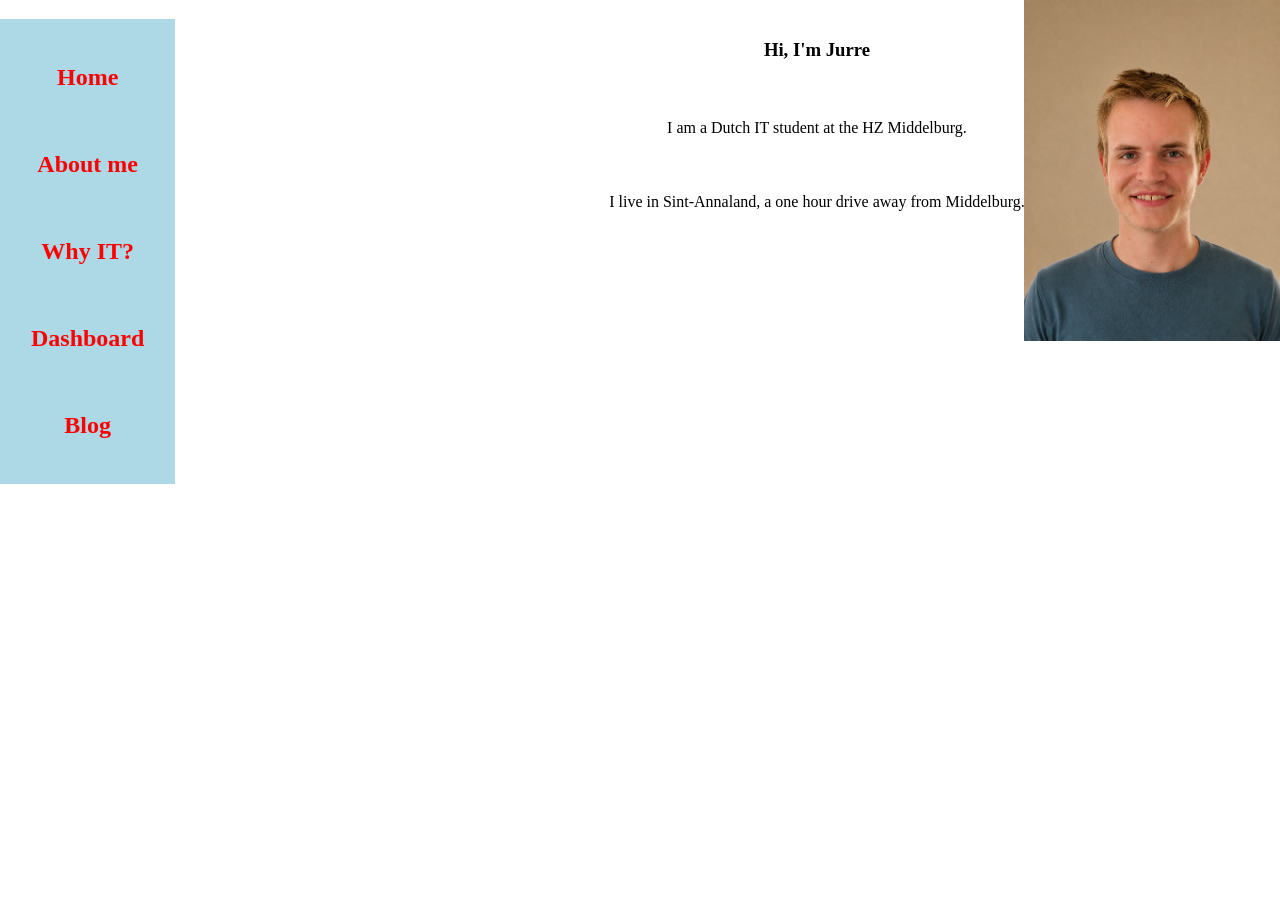
==== about.html @ f8d6527f "added table" ====
<!DOCTYPE html>

<html>

<head>
    <link rel="stylesheet" href="style.css">
    <title>About me</title>
</head>

<body>
    <nav>
        <h3 class="sidebar">
            <br><a href="index.html">Home</a></br>
            <br><a href="about.html">About me</a></br>
            <br><a href="why-it.html">Why IT?</a></br>
            <br><a href="dashboard.html">Dashboard</a></br>
            <br><a href="blog.html">Blog</a></br>
        </h3>

        <section class="main">
            <img src="/resources/images/ik.png">
            <h1>Hi, I'm Jurre</h1>
            <p>I am a Dutch IT student at the HZ Middelburg.</p>
            <p>I live in Sint-Annaland, a one hour drive away from Middelburg.</p>
            
        </section>
    </nav>

</body>

</html>
---- style.css ----
.sidebar {
    position:fixed;
    top: 0;
    left: 0;
    background-color: lightblue;  
    height:auto;
    padding: 15px;
    width:auto;
}

nav {
    background-color: white;
    text-align: center;
    padding-left: 20%
}

.sidebar a {
    text-decoration: none;
    font-size: x-large;
    color: red;
    display: block;
    padding: 8px 16px;
}

.sidebar a:hover {
  background-color: #555555;
  color: white;
}

.main h1, h2, p, table{
    margin-left: 30%;
    margin-right: 20%;
    text-align: center;
    padding: 20px;
}

.main a {
    color: black;
    text-decoration: none;
    
}

.main img {
    position:absolute;
    top:0%;
    right:0%;
    width: 20%;
}

.dashboard {
    border-width: 2px;
}
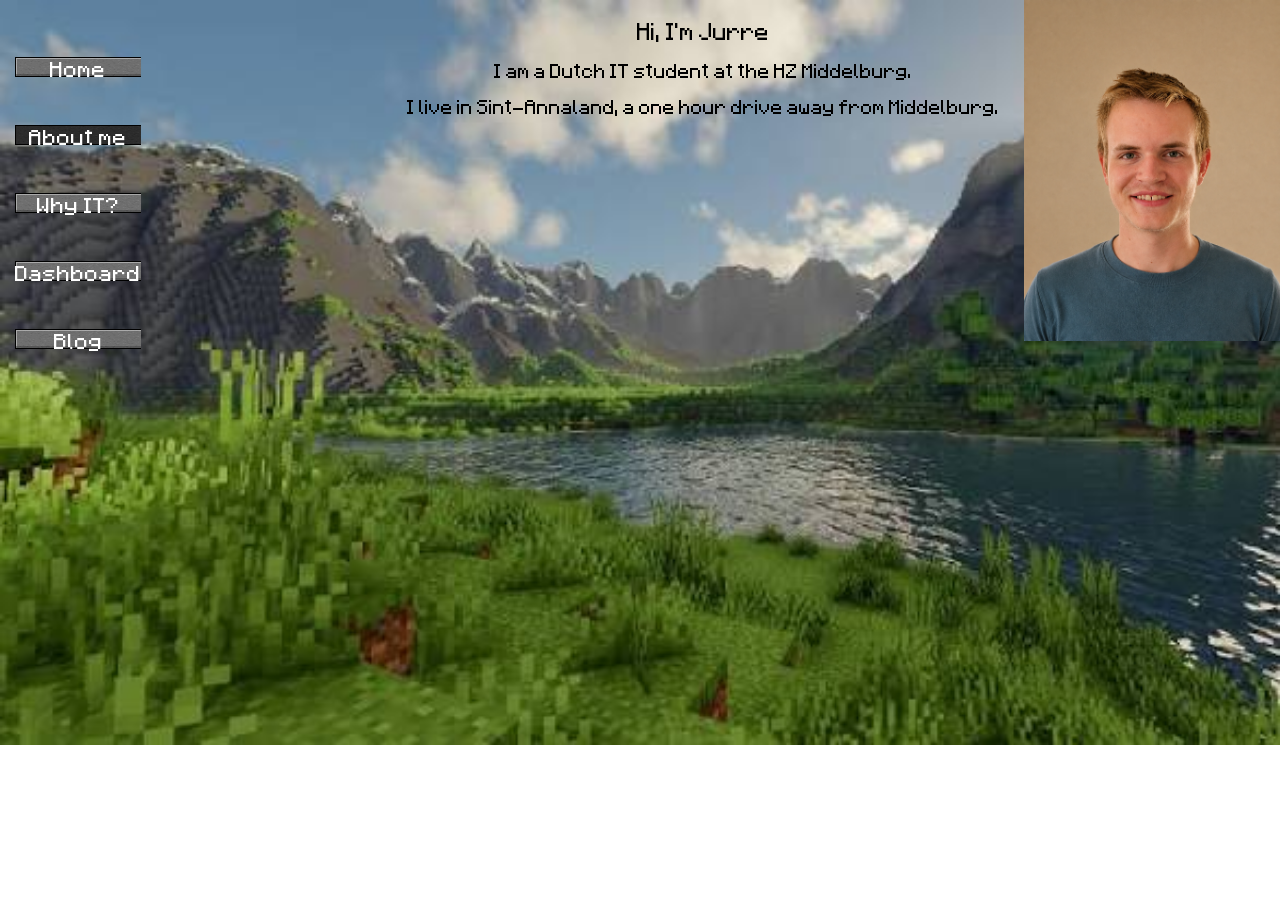
==== commit 3ddc98c7: "textures added/ stylized" ====
--- a/about.html
+++ b/about.html
@@ -9,9 +9,9 @@
 
 <body>
     <nav>
-        <h3 class="sidebar">
+        <h3 class="selector">
             <br><a href="index.html">Home</a></br>
-            <br><a href="about.html">About me</a></br>
+            <br><a id="active-page" href="about.html">About me</a></br>
             <br><a href="why-it.html">Why IT?</a></br>
             <br><a href="dashboard.html">Dashboard</a></br>
             <br><a href="blog.html">Blog</a></br>
--- a/style.css
+++ b/style.css
@@ -1,37 +1,62 @@
-.sidebar {
+@font-face {
+    font-family: 'Minecraft';
+    src: url(resources/fonts/minecraftfont.woff);
+    font-weight: bold;
+}
+
+html {
+    font-family: "Minecraft";
+}
+
+.selector {
     position:fixed;
     top: 0;
     left: 0;
-    background-color: lightblue;  
     height:auto;
     padding: 15px;
-    width:auto;
+
+}
+
+.selector a:hover, a:active {
+    background-image: url(/resources/images/button_highlighted.png);
+    background-repeat: no-repeat;
+    display: block;
+
+    
+}
+
+
+#active-page {  
+    background-image: url(/resources/images/button_disabled.png);
+    color: white;
+    background-repeat: no-repeat;
+    display: block;
+}
+
+body {
+    background-image: url(/resources/images/minecraft-background-menu.jpg);
+    background-repeat: no-repeat;
+    background-size: cover;
 }
 
 nav {
-    background-color: white;
     text-align: center;
-    padding-left: 20%
 }
 
-.sidebar a {
+.selector a {
     text-decoration: none;
-    font-size: x-large;
-    color: red;
+    font-size: large;
+    color: white;
+    background-image: url(/resources/images/button.png);
+    background-repeat: no-repeat;
     display: block;
-    padding: 8px 16px;
-}
-
-.sidebar a:hover {
-  background-color: #555555;
-  color: white;
 }
 
 .main h1, h2, p, table{
     margin-left: 30%;
     margin-right: 20%;
     text-align: center;
-    padding: 20px;
+    padding: 0px;
 }
 
 .main a {
@@ -48,5 +73,6 @@
 }
 
 .dashboard {
-    border-width: 2px;
+    border-width: 2px solid;
 }
+
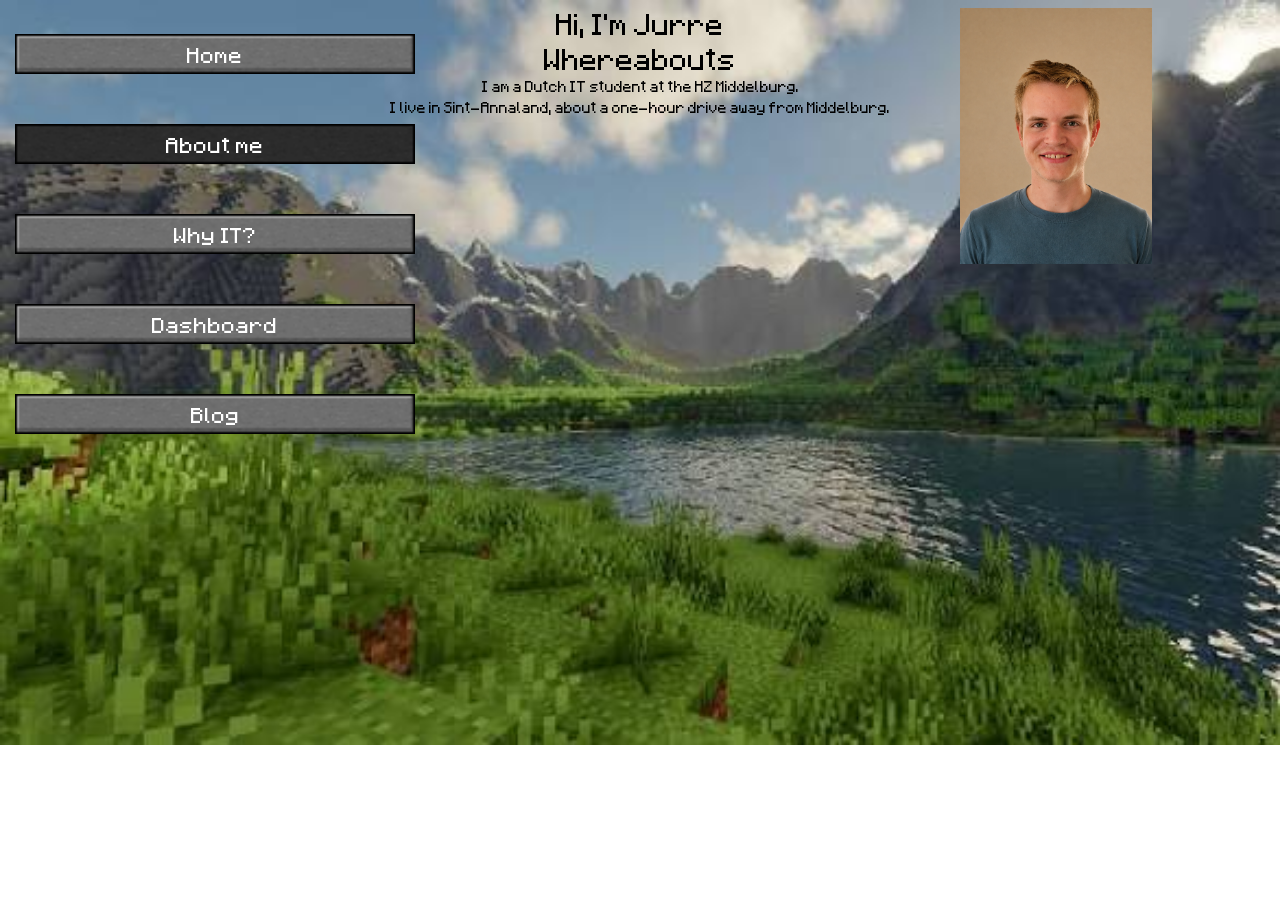
==== commit d30630f0: "added some more stuff" ====
--- a/about.html
+++ b/about.html
@@ -10,21 +10,22 @@
 <body>
     <nav>
         <h3 class="selector">
-            <br><a href="index.html">Home</a></br>
-            <br><a id="active-page" href="about.html">About me</a></br>
-            <br><a href="why-it.html">Why IT?</a></br>
-            <br><a href="dashboard.html">Dashboard</a></br>
-            <br><a href="blog.html">Blog</a></br>
+        <a href="index.html">Home</a>
+        <a id="active-page" href="about.html">About me</a>
+        <a href="why-it.html">Why IT?</a>
+        <a href="dashboard.html">Dashboard</a>
+        <a href="blog.html">Blog</a>
         </h3>
+    </nav>
 
-        <section class="main">
-            <img src="/resources/images/ik.png">
+        <section class="main" class="about">
+            <img src="resources/images/ik.png" alt="Picture of me">
             <h1>Hi, I'm Jurre</h1>
+            <h2>Whereabouts</h2>
             <p>I am a Dutch IT student at the HZ Middelburg.</p>
-            <p>I live in Sint-Annaland, a one hour drive away from Middelburg.</p>
-            
+            <p>I live in Sint-Annaland, about a one-hour drive away from Middelburg.</p>
         </section>
-    </nav>
+
 
 </body>
 
--- a/style.css
+++ b/style.css
@@ -3,17 +3,22 @@
     src: url(resources/fonts/minecraftfont.woff);
     font-weight: bold;
 }
+@font-face {
+    font-family: 'Minecraft Bold';
+    src: url(/resources/fonts/3_Minecraft-Bold.woff);
+}
 
-html {
-    font-family: "Minecraft";
+p {
+    font-size: 75%;
 }
 
 .selector {
     position:fixed;
-    top: 0;
-    left: 0;
-    height:auto;
+    top: 0%;
+    left: 0%;
     padding: 15px;
+    font-family: "Minecraft";
+    
 
 }
 
@@ -21,8 +26,6 @@
     background-image: url(/resources/images/button_highlighted.png);
     background-repeat: no-repeat;
     display: block;
-
-    
 }
 
 
@@ -47,32 +50,73 @@
     text-decoration: none;
     font-size: large;
     color: white;
+
     background-image: url(/resources/images/button.png);
     background-repeat: no-repeat;
+    background-size: 400px 40px;
     display: block;
+
+    width: 400px;
+    height: 40px;
+    text-align: center;
+    margin-bottom: 50px;
+    line-height: 40px;
+
 }
 
 .main h1, h2, p, table{
     margin-left: 30%;
     margin-right: 20%;
+    align-items: center;
+    justify-content: center;
     text-align: center;
-    padding: 0px;
+    display: flex;
 }
 
-.main a {
-    color: black;
+.main h1, h2, p {
+    font-family: "Minecraft";
+}
+
+.main h1, h2, p {
+    margin: 5px 0;
+}
+.blogs {
+    color: yellow;
+    font-family: "Minecraft";
     text-decoration: none;
-    
+    display: block;
+    margin-top: 20px;
+
+
 }
+.blogs:hover {
+    color: red;
+}
+
 
 .main img {
     position:absolute;
-    top:0%;
-    right:0%;
-    width: 20%;
+    width: 15%;
+    right: 10%;
 }
 
-.dashboard {
-    border-width: 2px solid;
+.dashboard th, td {
+    border: 2px solid;
+    width: 50%;
+    height: 50%;
+    padding: 4px;
 }
 
+.dashboard td {
+    font-family: "Minecraft";
+}
+
+.dashboard th {
+    font-family: "Minecraft Bold";
+    font-size: large;
+}
+
+.dashboard td:hover, th:hover {
+    color: gray;
+}
+
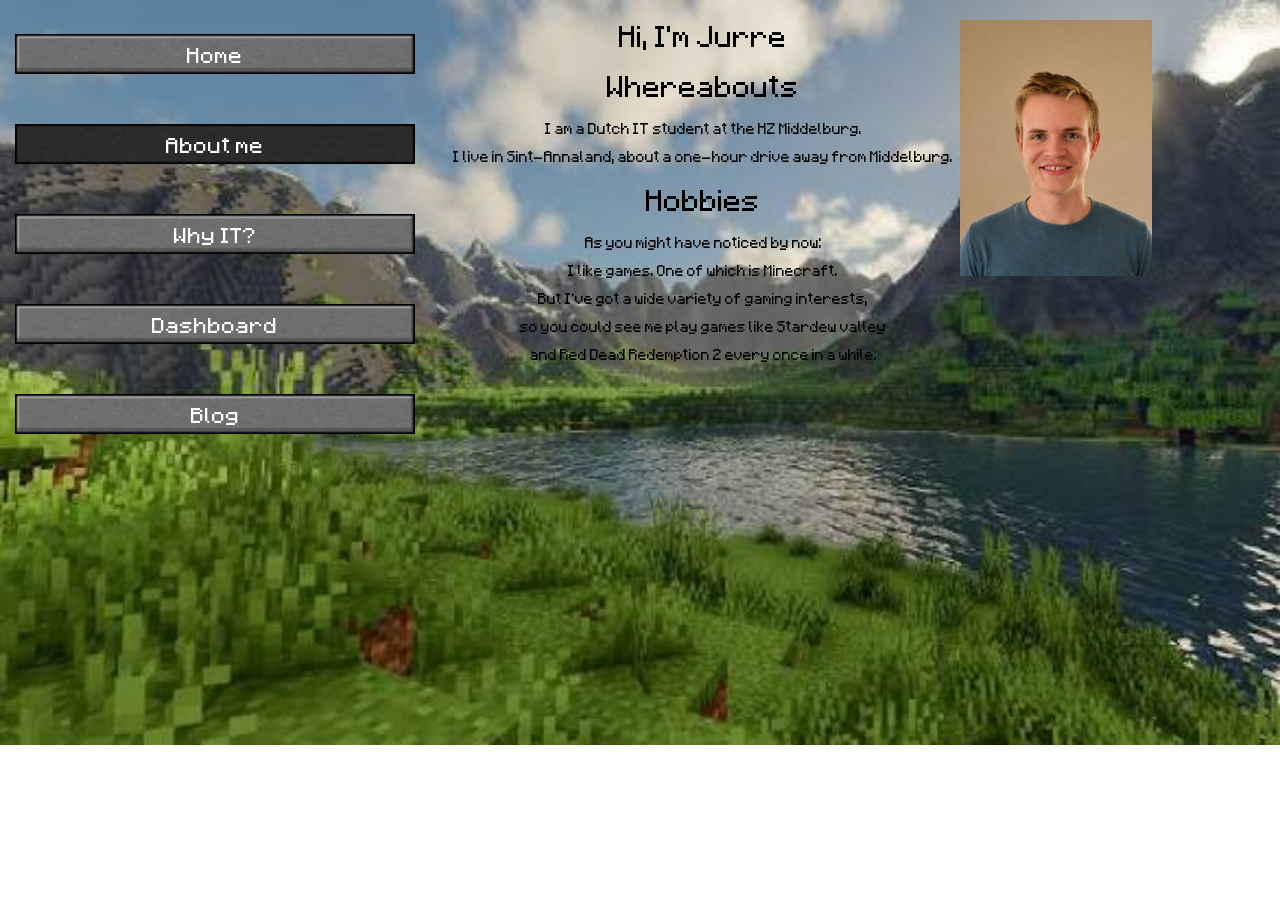
==== commit fde2b02d: "much done" ====
--- a/about.html
+++ b/about.html
@@ -1,31 +1,36 @@
 <!DOCTYPE html>
 
-<html>
+<html id="minecraft-background">
 
 <head>
-    <link rel="stylesheet" href="style.css">
+    <link rel="stylesheet" href="/resources/css/style.css">
     <title>About me</title>
 </head>
 
 <body>
     <nav>
         <h3 class="selector">
-        <a href="index.html">Home</a>
-        <a id="active-page" href="about.html">About me</a>
-        <a href="why-it.html">Why IT?</a>
-        <a href="dashboard.html">Dashboard</a>
-        <a href="blog.html">Blog</a>
+            <a href="index.html">Home</a>
+            <a id="active-page" href="about.html">About me</a>
+            <a href="why-it.html">Why IT?</a>
+            <a href="dashboard.html">Dashboard</a>
+            <a href="blog.html">Blog</a>
         </h3>
     </nav>
 
-        <section class="main" class="about">
-            <img src="resources/images/ik.png" alt="Picture of me">
-            <h1>Hi, I'm Jurre</h1>
-            <h2>Whereabouts</h2>
-            <p>I am a Dutch IT student at the HZ Middelburg.</p>
-            <p>I live in Sint-Annaland, about a one-hour drive away from Middelburg.</p>
-        </section>
-
+    <section class="main about">
+        <img src="resources/images/me.png" alt="Picture of me">
+        <h1>Hi, I'm Jurre</h1>
+        <h2>Whereabouts</h2>
+        <p>I am a Dutch IT student at the HZ Middelburg.</p>
+        <p>I live in Sint-Annaland, about a one-hour drive away from Middelburg.</p>
+        <h2>Hobbies</h2>
+        <p>As you might have noticed by now:</p>
+        <p>I like games. One of which is Minecraft.</p>
+        <p>But I've got a wide variety of gaming interests,</p>
+        <p>so you could see me play games like Stardew valley</p>
+        <p>and Red Dead Redemption 2 every once in a while.</p>
+    </section>
 
 </body>
 
--- a/resources/css/style.css
+++ b/resources/css/style.css
@@ -0,0 +1,187 @@
+@font-face {
+    font-family: 'Minecraft';
+    src: url(/resources/fonts/minecraftfont.woff);
+    font-weight: bold;
+}
+
+@font-face {
+    font-family: 'Minecraft Bold';
+    src: url(/resources/fonts/3_Minecraft-Bold.woff);
+}
+
+p {
+    font-size: 75%;
+}
+
+.main h1, h2, h3, p {
+    font-family: "Minecraft";
+}
+
+.selector {
+    position: fixed;
+    top: 0%;
+    left: 0%;
+    padding: 15px;
+    font-family: "Minecraft";
+}
+
+.selector a:hover,
+a:active {
+    background-image: url(/resources/images/button_highlighted.png);
+    background-repeat: no-repeat;
+    display: block;
+}
+
+
+#active-page {
+    background-image: url(/resources/images/button_disabled.png);
+    color: white;
+    background-repeat: no-repeat;
+    display: block;
+}
+
+body {
+    text-align: center;
+}
+
+#minecraft-background {
+    background-image: url(/resources/images/minecraft-background-menu.jpg) ;
+    background-repeat: no-repeat;
+    background-size: cover;
+}
+
+#rdr2-background {
+    background-image: url(/resources/images/signpost-rdr2.jpg);
+    background-repeat: no-repeat;
+    background-size: 100% auto;
+
+}
+
+#stardew-valley-background {
+    background-image: url(/resources/images/minecraft-background-menu.jpg);
+    background-repeat: no-repeat;
+}
+
+.selector a {
+    text-decoration: none;
+    font-size: large;
+    color: white;
+
+    background-image: url(/resources/images/button.png);
+    background-repeat: no-repeat;
+    background-size: 400px 40px;
+    display: block;
+
+    width: 400px;
+    height: 40px;
+    text-align: center;
+    margin-bottom: 50px;
+    line-height: 40px;
+
+}
+
+.main p, h1, h2, table {
+    margin-left: 30%;
+    margin-right: 20%;
+    align-items: center;
+    justify-content: center;
+    text-align: center;
+}
+
+/* Blogs */
+.blogs {
+    color: yellow;
+    font-family: "Minecraft";
+    text-decoration: none;
+    display: block;
+    margin-top: 20px;
+    
+    background-image: url(/resources/images/button.png);
+    background-repeat: no-repeat;
+    background-size: 400px 40px;
+
+    width: 400px;
+    height: 40px;
+    text-align: center;
+    margin-bottom: 50px;
+    line-height: 40px;
+    align-items: center;
+
+    margin-left: 30%;
+    margin-right: 20%;
+}
+
+.blogs:hover {
+    color: red;
+}
+
+/* dashboard */
+.dashboard th,td {
+    border: 2px solid;
+    width: 50%;
+    height: 50%;
+    padding: 4px;
+}
+
+.dashboard td {
+    font-family: "Minecraft";
+}
+
+.dashboard th {
+    font-family: "Minecraft Bold";
+    font-size: large;
+}
+
+.dashboard th:hover {
+    color: gray;
+}
+
+.dashboard:has(.row-highlight-1:hover) .row-highlight-1,
+.dashboard:has(.row-highlight-1:hover) .row-highlight-quarter-1,
+.dashboard:has(.row-highlight-2:hover) .row-highlight-2,
+.dashboard:has(.row-highlight-2:hover) .row-highlight-quarter-1,
+.dashboard:has(.row-highlight-3:hover) .row-highlight-3,
+.dashboard:has(.row-highlight-3:hover) .row-highlight-quarter-1,
+.dashboard:has(.row-highlight-4:hover) .row-highlight-4,
+.dashboard:has(.row-highlight-4:hover) .row-highlight-quarter-2,
+.dashboard:has(.row-highlight-5:hover) .row-highlight-5,
+.dashboard:has(.row-highlight-5:hover) .row-highlight-quarter-2,
+.dashboard:has(.row-highlight-6:hover) .row-highlight-6,
+.dashboard:has(.row-highlight-6:hover) .row-highlight-quarter-2,
+.dashboard:has(.row-highlight-7:hover) .row-highlight-7,
+.dashboard:has(.row-highlight-7:hover) .row-highlight-quarter-3,
+.dashboard:has(.row-highlight-8:hover) .row-highlight-8,
+.dashboard:has(.row-highlight-8:hover) .row-highlight-quarter-3,
+.dashboard:has(.row-highlight-9:hover) .row-highlight-9,
+.dashboard:has(.row-highlight-9:hover) .row-highlight-quarter-3,
+.dashboard:has(.row-highlight-10:hover) .row-highlight-10,
+.dashboard:has(.row-highlight-10:hover) .row-highlight-quarter-4,
+.dashboard:has(.row-highlight-11:hover) .row-highlight-11,
+.dashboard:has(.row-highlight-11:hover) .row-highlight-quarter-4,
+.dashboard:has(.row-highlight-12:hover) .row-highlight-12,
+.dashboard:has(.row-highlight-12:hover) .row-highlight-quarter-4 {
+    background-color: rgba(128, 128, 128, 0.6);
+}
+
+/* about me page */
+.about h1 {
+    margin-bottom: 10px;
+    display: flex;
+}
+
+.about h2 {
+    margin-bottom:20px;
+    display: flex;
+}
+
+.about p {
+    margin-bottom: 5px;
+    display: flex;
+}
+
+.main img {
+    position: absolute;
+    width: 15%;
+    right: 10%;
+}
+
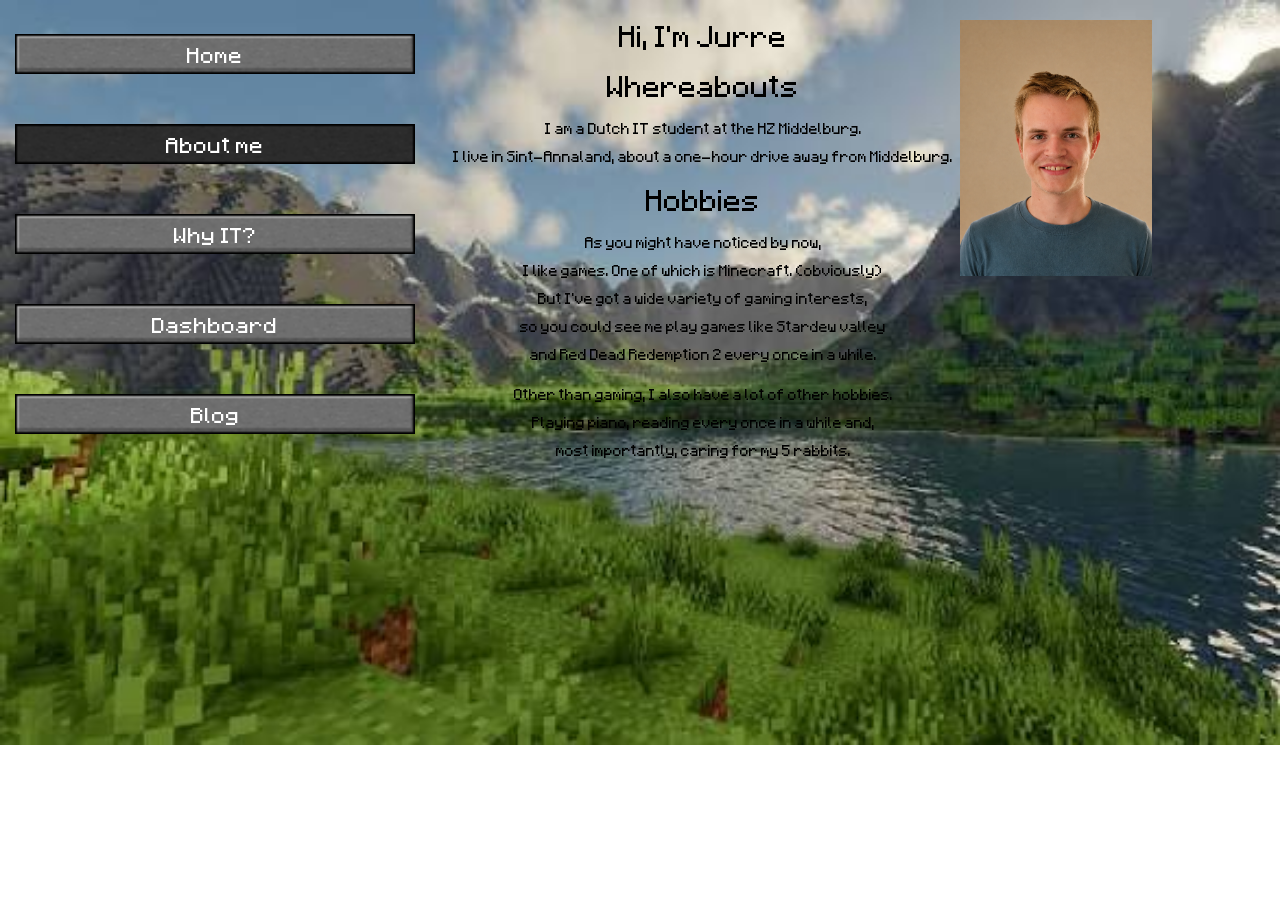
==== commit 2e0b0408: "added irrelevant things" ====
--- a/about.html
+++ b/about.html
@@ -25,11 +25,16 @@
         <p>I am a Dutch IT student at the HZ Middelburg.</p>
         <p>I live in Sint-Annaland, about a one-hour drive away from Middelburg.</p>
         <h2>Hobbies</h2>
-        <p>As you might have noticed by now:</p>
-        <p>I like games. One of which is Minecraft.</p>
+        <p>As you might have noticed by now,</p>
+        <p>I like games. One of which is Minecraft. (obviously) </p>
         <p>But I've got a wide variety of gaming interests,</p>
         <p>so you could see me play games like Stardew valley</p>
         <p>and Red Dead Redemption 2 every once in a while.</p>
+        <p></p>
+        <p>Other than gaming, I also have a lot of other hobbies.</p>
+        <p>Playing piano, reading every once in a while and,</p>
+        <p>most importantly, caring for my 5 rabbits.</p>
+    
     </section>
 
 </body>
--- a/resources/css/style.css
+++ b/resources/css/style.css
@@ -69,8 +69,9 @@
 
     background-image: url(/resources/images/button.png);
     background-repeat: no-repeat;
-    background-size: 400px 40px;
+    background-size: 100% auto;
     display: block;
+    max-width: 400px;
 
     width: 400px;
     height: 40px;
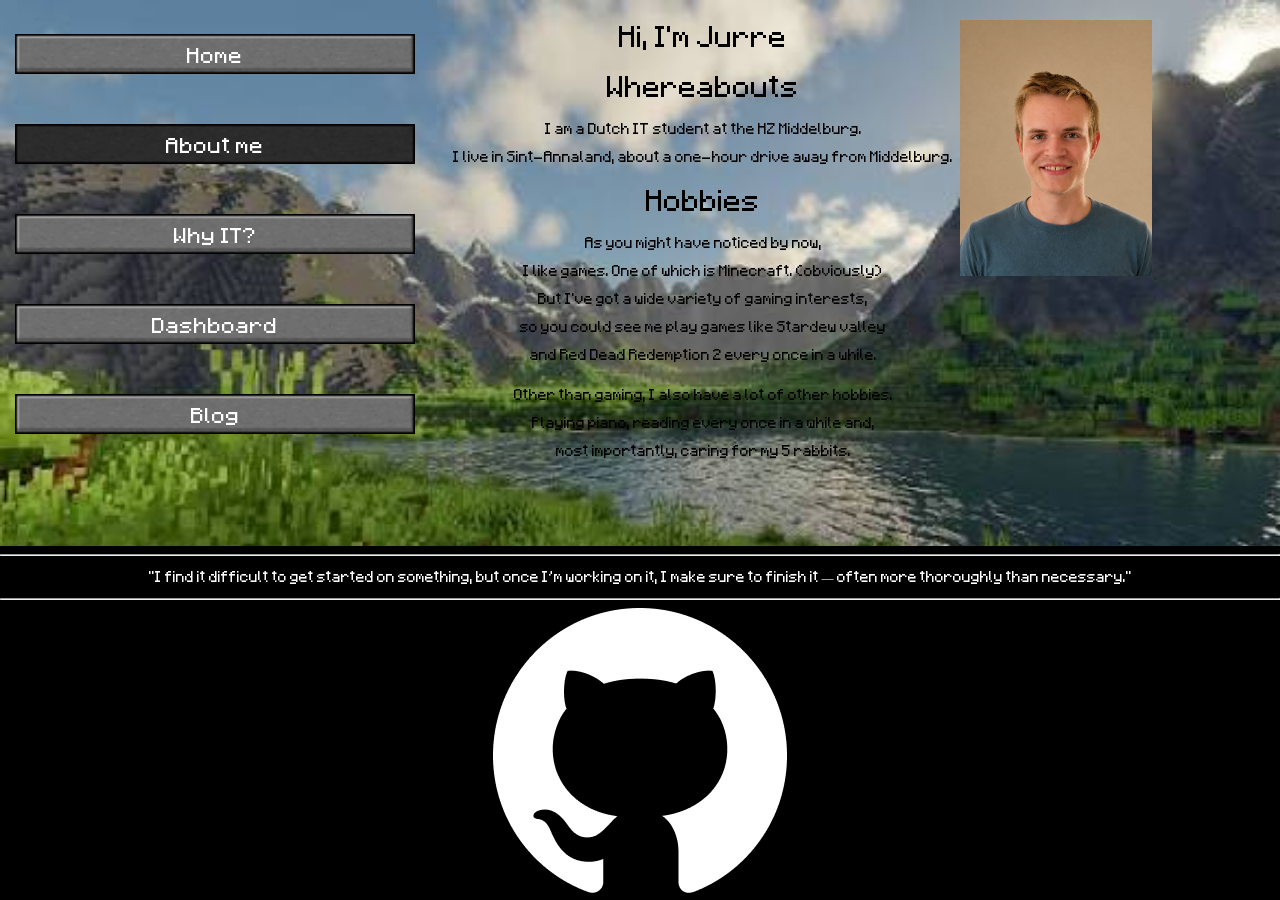
==== commit 7294f69c: "added fixed bar with quote for about.html" ====
--- a/about.html
+++ b/about.html
@@ -34,9 +34,15 @@
         <p>Other than gaming, I also have a lot of other hobbies.</p>
         <p>Playing piano, reading every once in a while and,</p>
         <p>most importantly, caring for my 5 rabbits.</p>
-    
     </section>
-
 </body>
+<footer>
+    <hr>
+    <p id="tagline">"I find it difficult to get started on something, but once I’m working on it, I make sure to finish it — often more thoroughly than necessary."</p>
+    <hr>
+    <a id="GitHub" href="https://github.com/Jurrevdd/Jurrevdd.github.io" target="_blank" aria-label="GitHub">
+        <img src="resources\images\GitHub_Invertocat_White.png" alt="My GitHub page">
+    </a>
+</footer>
 
 </html>
--- a/resources/css/style.css
+++ b/resources/css/style.css
@@ -7,6 +7,25 @@
 @font-face {
     font-family: 'Minecraft Bold';
     src: url(/resources/fonts/3_Minecraft-Bold.woff);
+}
+
+footer {
+    background-color: black;
+    display: block;
+    position: fixed;
+    bottom: 0%;
+    left:0%;
+    width: 100%
+}
+
+footer #tagline {
+    text-align: center;
+    color:white;
+}
+
+#GitHub {
+    size: 50%;
+    margin: 10px;
 }
 
 p {
@@ -185,4 +204,3 @@
     width: 15%;
     right: 10%;
 }
-
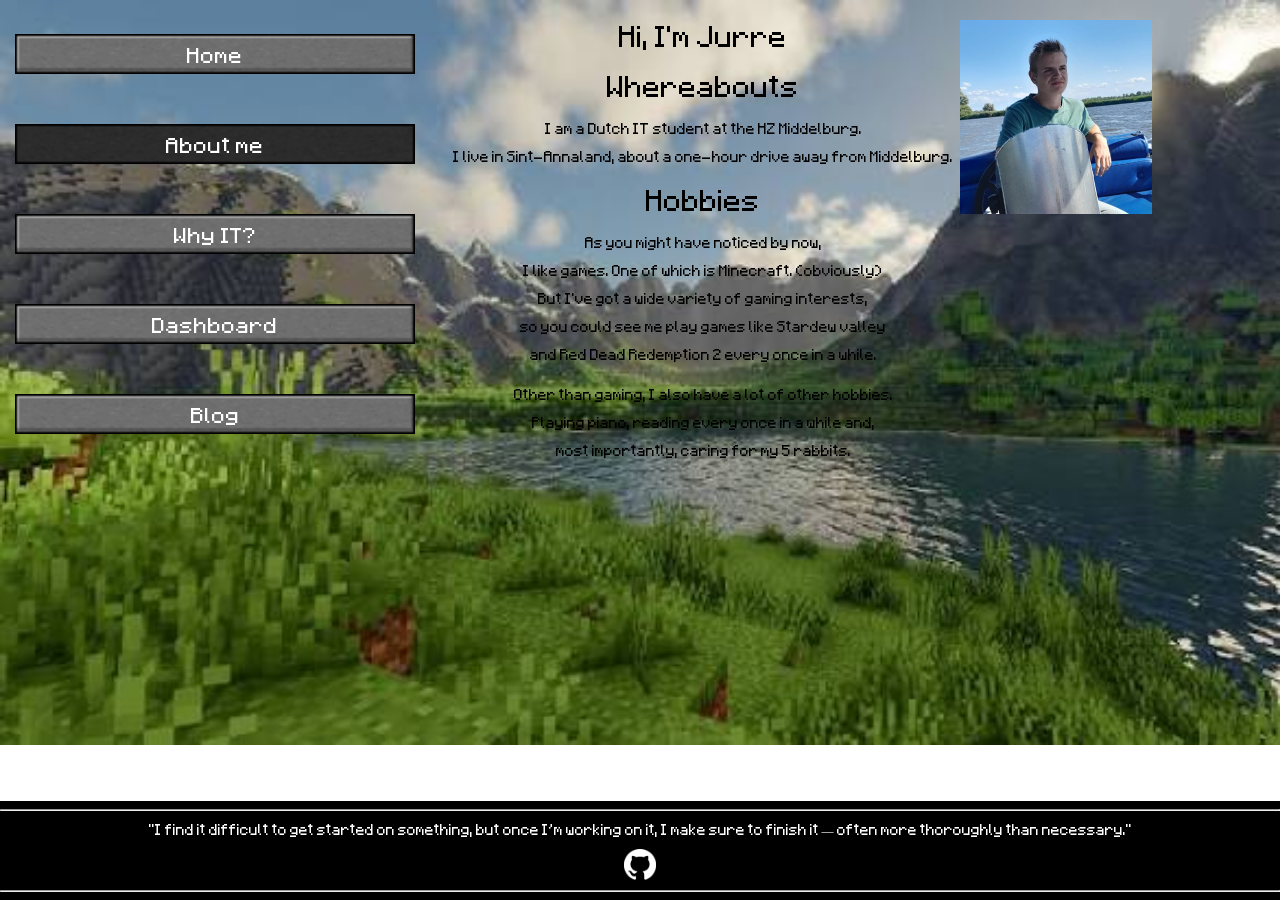
==== commit 940ec699: "Stuff" ====
--- a/about.html
+++ b/about.html
@@ -19,7 +19,7 @@
     </nav>
 
     <section class="main about">
-        <img src="resources/images/me.png" alt="Picture of me">
+        <img src="resources/images/me.jpg" alt="Picture of me">
         <h1>Hi, I'm Jurre</h1>
         <h2>Whereabouts</h2>
         <p>I am a Dutch IT student at the HZ Middelburg.</p>
@@ -38,11 +38,14 @@
 </body>
 <footer>
     <hr>
-    <p id="tagline">"I find it difficult to get started on something, but once I’m working on it, I make sure to finish it — often more thoroughly than necessary."</p>
+    <p id="tagline">"I find it difficult to get started on something, but once I’m working on it, I make sure to finish
+        it — often more thoroughly than necessary."
+        <a id="GitHub" href="https://github.com/Jurrevdd/Jurrevdd.github.io" target="_blank" aria-label="GitHub">
+            <img src="resources\images\GitHub_Invertocat_White.png" alt="My GitHub page">
+        </a>
+    </p>
     <hr>
-    <a id="GitHub" href="https://github.com/Jurrevdd/Jurrevdd.github.io" target="_blank" aria-label="GitHub">
-        <img src="resources\images\GitHub_Invertocat_White.png" alt="My GitHub page">
-    </a>
+
 </footer>
 
 </html>
--- a/resources/css/style.css
+++ b/resources/css/style.css
@@ -11,21 +11,31 @@
 
 footer {
     background-color: black;
-    display: block;
     position: fixed;
-    bottom: 0%;
-    left:0%;
-    width: 100%
+    bottom: 0;
+    left: 0;
+    width: 100%;
+    text-align: center;
 }
 
 footer #tagline {
-    text-align: center;
-    color:white;
-}
-
-#GitHub {
-    size: 50%;
-    margin: 10px;
+    color: white;
+    text-align: center;
+    margin: 10px 20px;
+}
+
+footer #GitHub {
+    display: block;
+    text-align: center;
+}
+
+footer #GitHub img {
+    display: block;
+    width: 32px;
+    height: auto;
+    padding: 0;
+    margin: 10px auto;
+    position: static;
 }
 
 p {
@@ -67,18 +77,6 @@
     background-image: url(/resources/images/minecraft-background-menu.jpg) ;
     background-repeat: no-repeat;
     background-size: cover;
-}
-
-#rdr2-background {
-    background-image: url(/resources/images/signpost-rdr2.jpg);
-    background-repeat: no-repeat;
-    background-size: 100% auto;
-
-}
-
-#stardew-valley-background {
-    background-image: url(/resources/images/minecraft-background-menu.jpg);
-    background-repeat: no-repeat;
 }
 
 .selector a {
@@ -204,3 +202,5 @@
     width: 15%;
     right: 10%;
 }
+
+
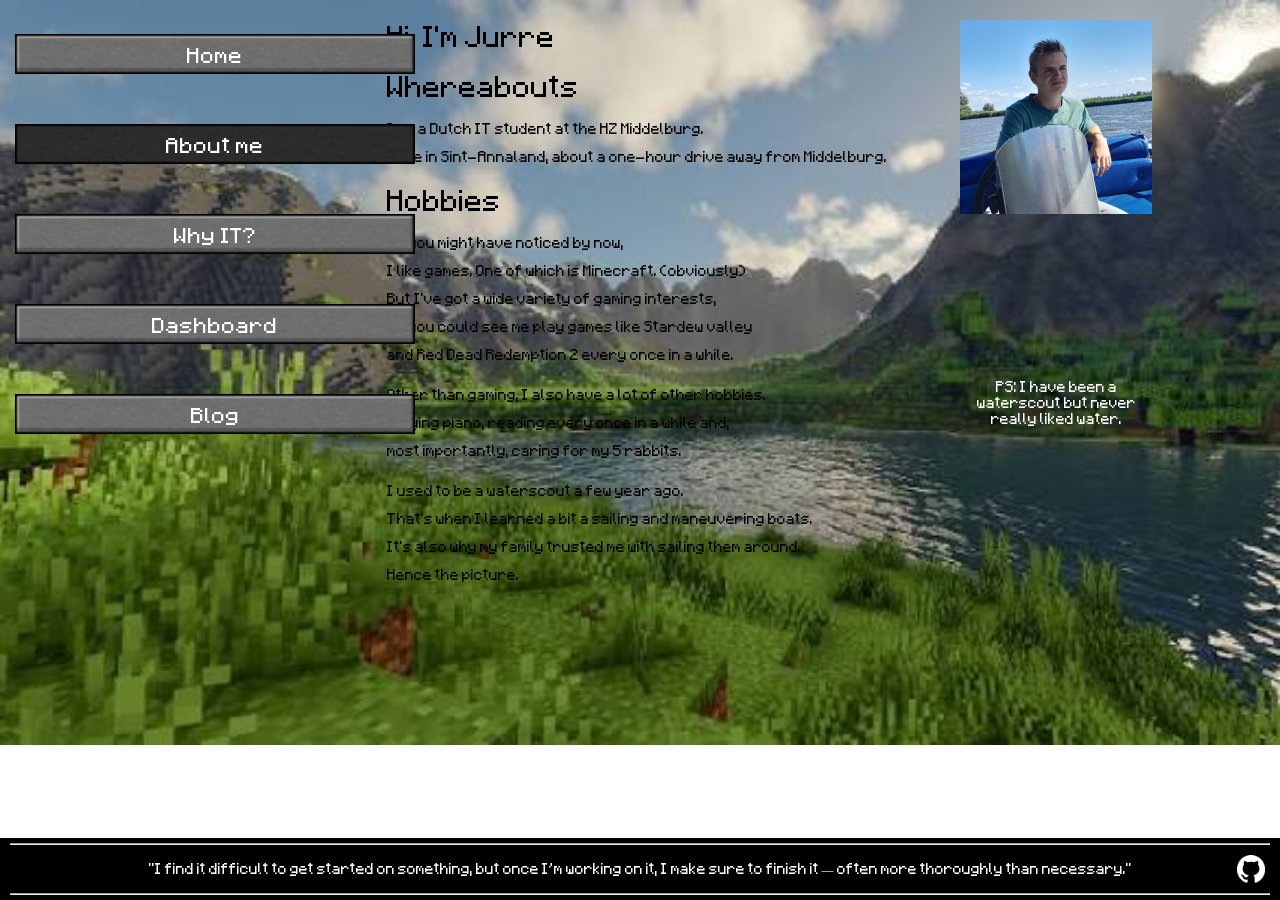
==== commit 03924d90: "Added contents of direction.html and goals.html and small other changes" ====
--- a/about.html
+++ b/about.html
@@ -20,6 +20,7 @@
 
     <section class="main about">
         <img src="resources/images/me.jpg" alt="Picture of me">
+        <p class="picture-caption">PS: I have been a waterscout but never really liked water.</p>
         <h1>Hi, I'm Jurre</h1>
         <h2>Whereabouts</h2>
         <p>I am a Dutch IT student at the HZ Middelburg.</p>
@@ -34,18 +35,29 @@
         <p>Other than gaming, I also have a lot of other hobbies.</p>
         <p>Playing piano, reading every once in a while and,</p>
         <p>most importantly, caring for my 5 rabbits.</p>
+        <p></p>
+        <p>I used to be a waterscout a few year ago.</p>
+        <p>That's when I learned a bit a sailing and maneuvering boats.</p>
+        <p>It's also why my family trusted me with sailing them around.</p>
+        <p>Hence the picture.</p>
     </section>
 </body>
 <footer>
     <hr>
-    <p id="tagline">"I find it difficult to get started on something, but once I’m working on it, I make sure to finish
-        it — often more thoroughly than necessary."
-        <a id="GitHub" href="https://github.com/Jurrevdd/Jurrevdd.github.io" target="_blank" aria-label="GitHub">
-            <img src="resources\images\GitHub_Invertocat_White.png" alt="My GitHub page">
+
+    <div class="footer-content">
+        <p id="tagline">
+            "I find it difficult to get started on something, but once I’m working on it, I make sure to finish
+            it — often more thoroughly than necessary."
+        </p>
+
+        <a id="GitHub" href="https://github.com/Jurrevdd/Jurrevdd.github.io" target="_blank" rel="noopener noreferrer"
+            aria-label="GitHub">
+            <img src="resources/images/GitHub_Invertocat_White.png" alt="My GitHub page">
         </a>
-    </p>
+    </div>
+
     <hr>
-
 </footer>
 
 </html>
--- a/resources/css/style.css
+++ b/resources/css/style.css
@@ -8,6 +8,13 @@
     font-family: 'Minecraft Bold';
     src: url(/resources/fonts/3_Minecraft-Bold.woff);
 }
+
+.homepage h3 {
+    margin-left: 20%;
+    text-align: center;
+}
+
+
 
 footer {
     background-color: black;
@@ -15,36 +22,58 @@
     bottom: 0;
     left: 0;
     width: 100%;
-    text-align: center;
+}
+
+footer .footer-content {
+    position: relative;
+    display: flex;
+    align-items: center;
+    justify-content: center;
+    padding: 0 60px;
 }
 
 footer #tagline {
     color: white;
     text-align: center;
-    margin: 10px 20px;
+    margin: 10px 0;
 }
 
 footer #GitHub {
-    display: block;
-    text-align: center;
+    position: absolute;
+    right: 15px;
+    top: 50%;
+    transform: translateY(-50%);
+    display: block;
+    margin: 0;
 }
 
 footer #GitHub img {
-    display: block;
-    width: 32px;
-    height: auto;
-    padding: 0;
-    margin: 10px auto;
-    position: static;
+    width: 28px;
+    height: 28px;
+    object-fit: contain;
+    display: block;
+}
+
+footer hr {
+    margin: 5px 10px;
 }
 
 p {
     font-size: 75%;
 }
 
-.main h1, h2, h3, p {
-    font-family: "Minecraft";
-}
+.main h1,
+h2,
+h3,
+h4,
+h5,
+h6,
+p,
+span {
+    font-family: "Minecraft";
+}
+
+
 
 .selector {
     position: fixed;
@@ -74,7 +103,7 @@
 }
 
 #minecraft-background {
-    background-image: url(/resources/images/minecraft-background-menu.jpg) ;
+    background-image: url(/resources/images/minecraft-background-menu.jpg);
     background-repeat: no-repeat;
     background-size: cover;
 }
@@ -98,13 +127,18 @@
 
 }
 
-.main p, h1, h2, table {
+.main p,
+h1,
+h2,
+table {
     margin-left: 30%;
     margin-right: 20%;
     align-items: center;
-    justify-content: center;
-    text-align: center;
-}
+    text-align: center;
+}
+
+
+
 
 /* Blogs */
 .blogs {
@@ -112,8 +146,8 @@
     font-family: "Minecraft";
     text-decoration: none;
     display: block;
-    margin-top: 20px;
-    
+    margin: 20px auto 50px;
+
     background-image: url(/resources/images/button.png);
     background-repeat: no-repeat;
     background-size: 400px 40px;
@@ -121,12 +155,10 @@
     width: 400px;
     height: 40px;
     text-align: center;
-    margin-bottom: 50px;
     line-height: 40px;
-    align-items: center;
-
-    margin-left: 30%;
-    margin-right: 20%;
+
+    position: relative;
+    left: 5%;
 }
 
 .blogs:hover {
@@ -134,7 +166,8 @@
 }
 
 /* dashboard */
-.dashboard th,td {
+.dashboard th,
+td {
     border: 2px solid;
     width: 50%;
     height: 50%;
@@ -181,6 +214,10 @@
     background-color: rgba(128, 128, 128, 0.6);
 }
 
+progress {
+    position: inherit;
+}
+
 /* about me page */
 .about h1 {
     margin-bottom: 10px;
@@ -188,7 +225,7 @@
 }
 
 .about h2 {
-    margin-bottom:20px;
+    margin-bottom: 20px;
     display: flex;
 }
 
@@ -203,4 +240,29 @@
     right: 10%;
 }
 
-
+.about .picture-caption {
+    position: absolute;
+    top: 42%;
+    right: 10%;
+    width: 15%;
+    margin: 0;
+    color: white;
+    font-family: "Minecraft";
+    font-size: 75%;
+    text-align: center;
+}
+
+.swot-grid {
+    display: grid;
+    grid-template-columns: 1fr 1fr;
+    gap: 8px;
+    width: 700px;
+    max-width: 90%;
+    margin: 0 auto;
+}
+
+.swot-grid > div {
+    border: 2px solid black;
+    padding: 10px;
+    box-sizing: border-box;
+}
